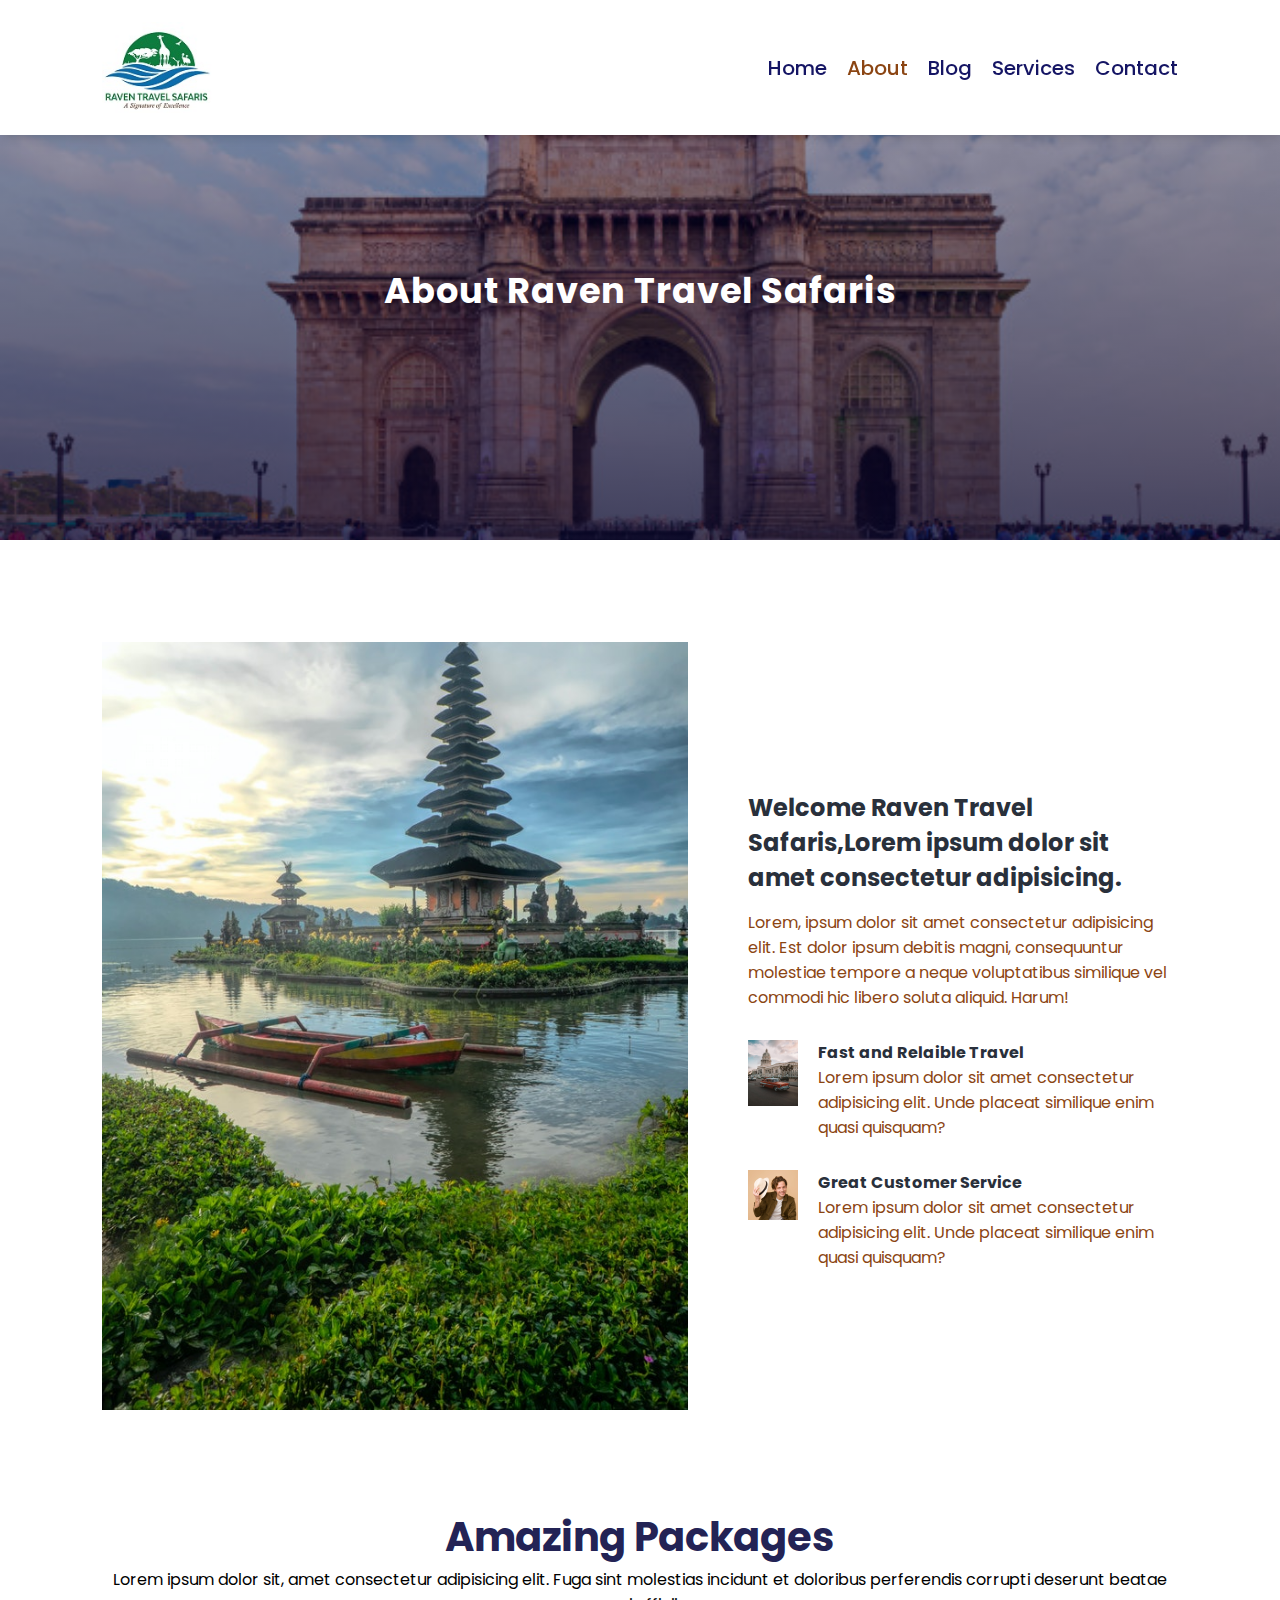
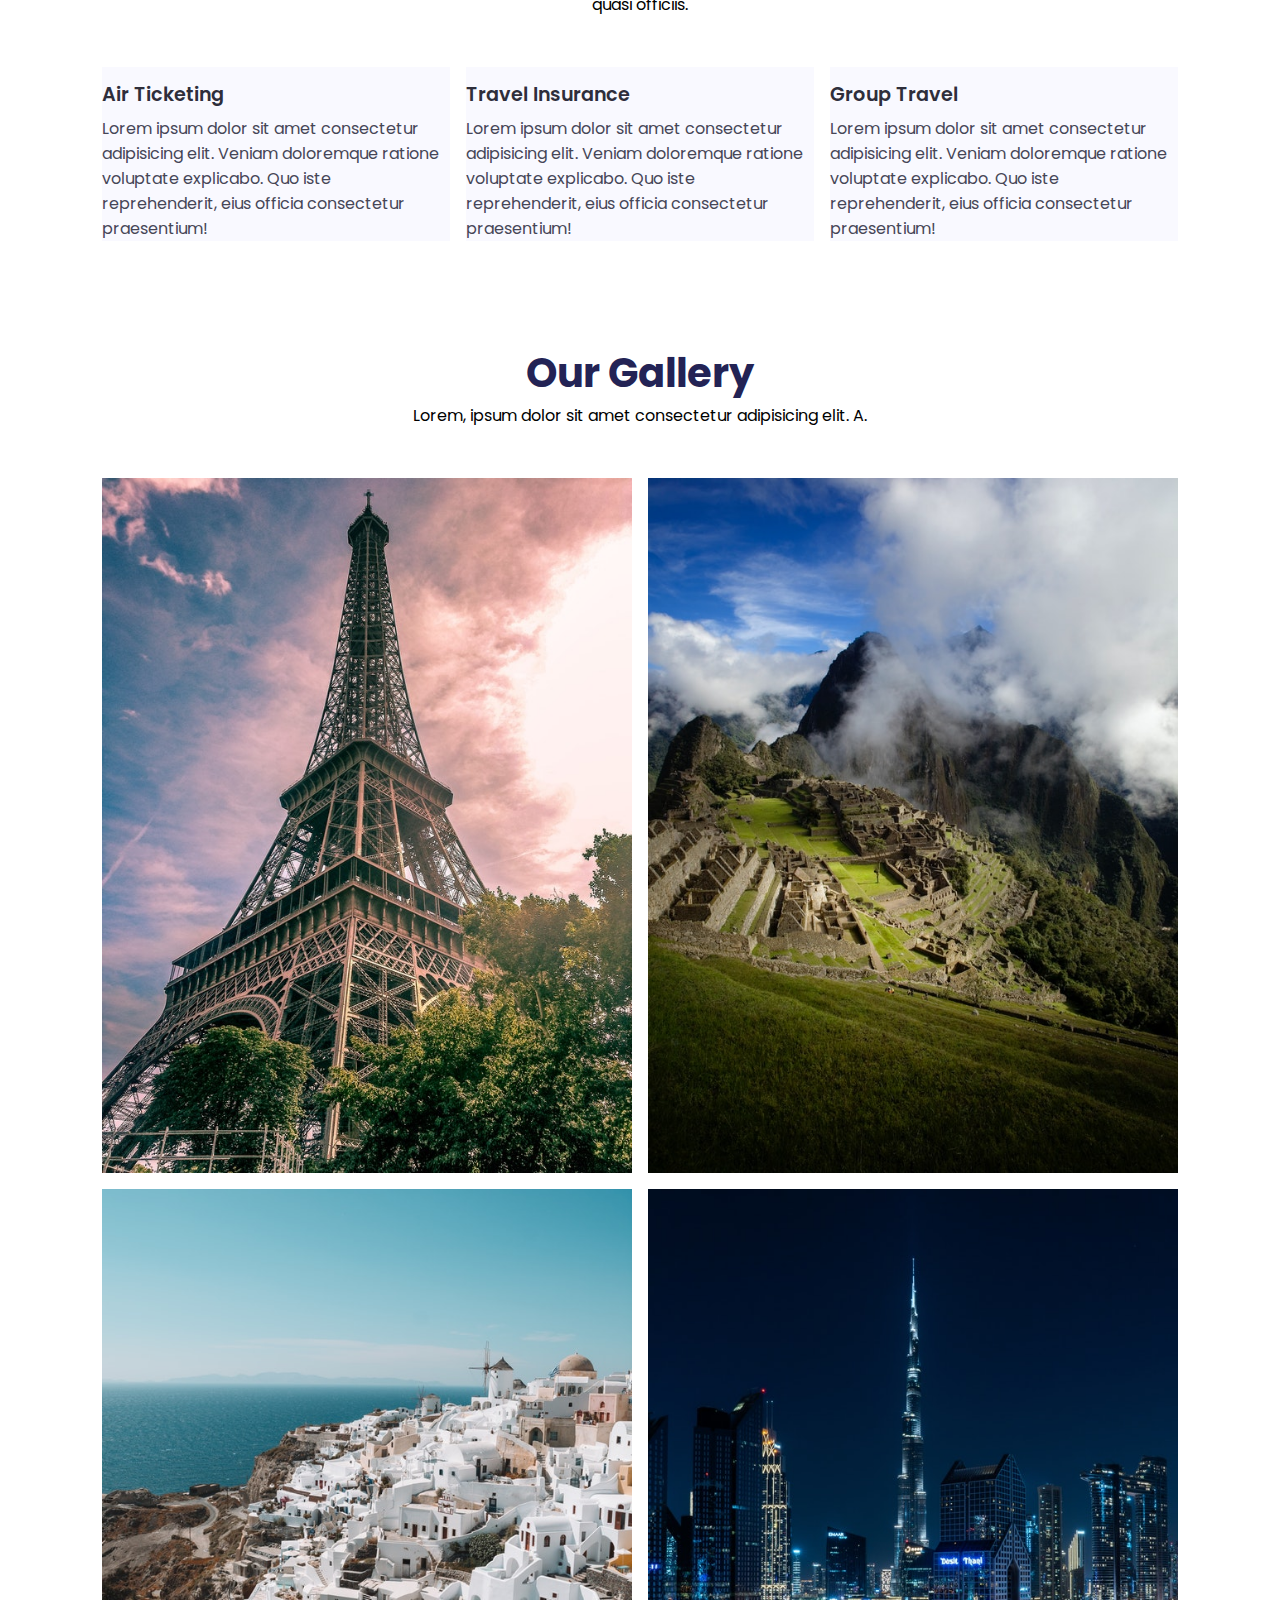
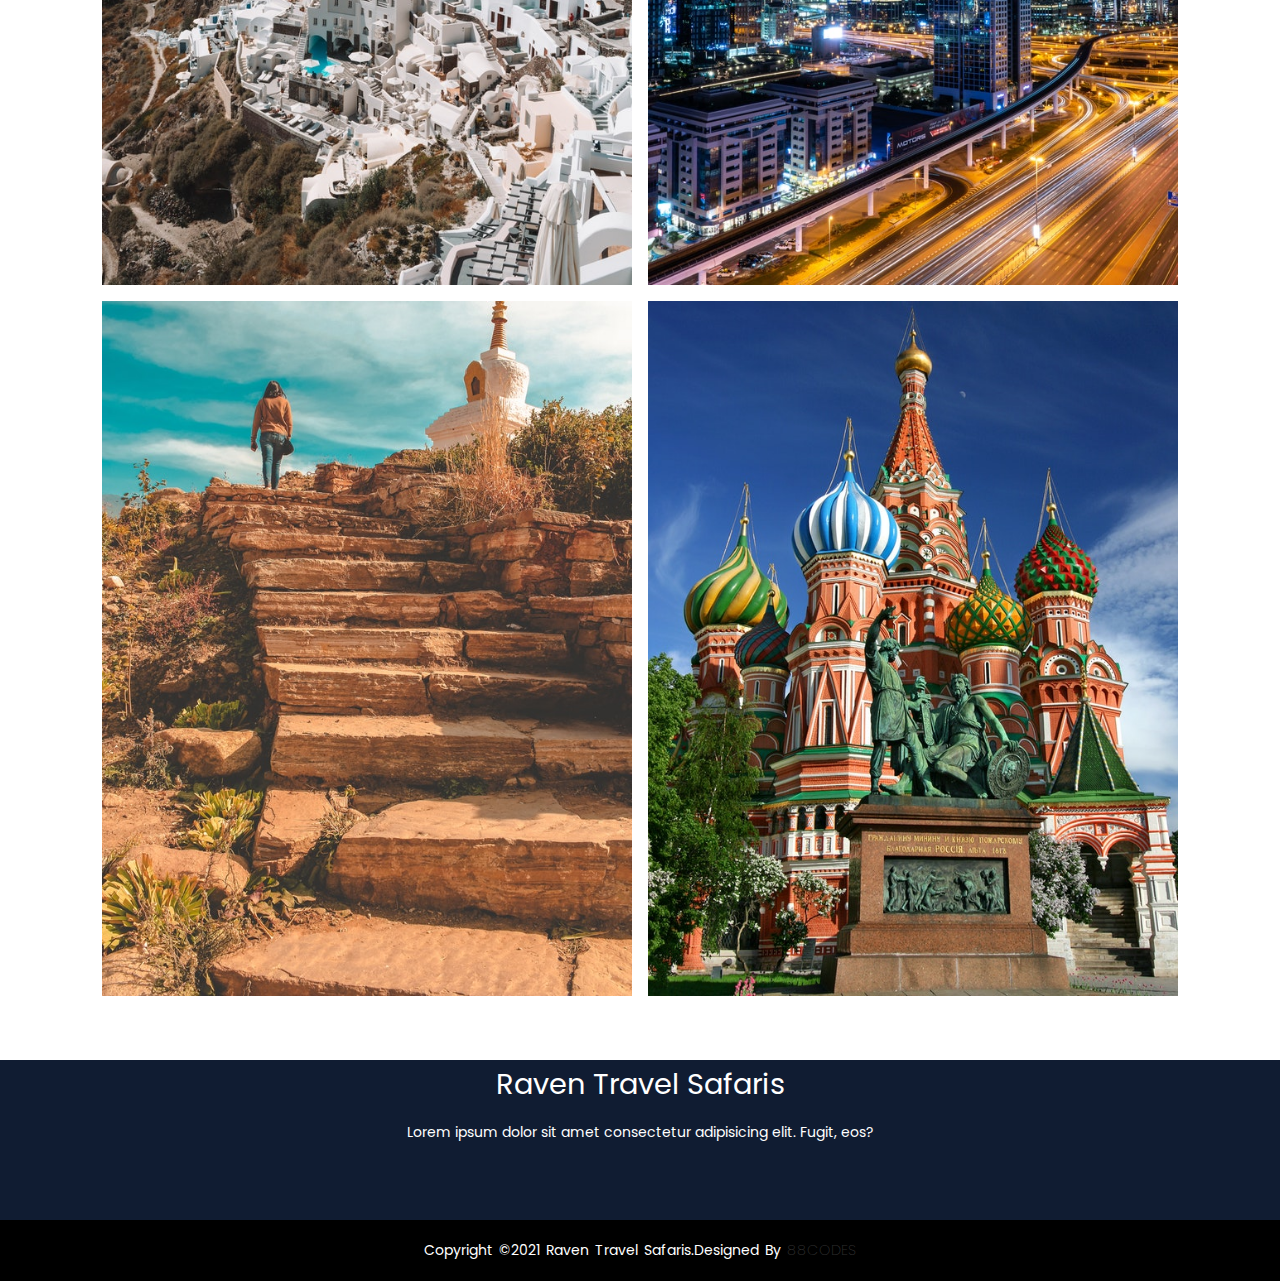
==== about.html @ 8c0eb7ff "Add files via upload" ====
<!DOCTYPE html>
<html lang="en">
<head>
    <meta charset="UTF-8">
    <meta http-equiv="X-UA-Compatible" content="IE=edge">
    <meta name="viewport" content="width=device-width, initial-scale=1.0">
    <title>Raven Travel Safaris</title>

    <link rel="stylesheet" href="https://pro.fontawesome.com/releases/v5.10.0/css/all.css" 
    integrity="sha384-AYmEC3Yw5cVb3ZcuHtOA93w35dYTsvhLPVnYs9eStHfGJvOvKxVfELGroGkvsg+p" crossorigin="anonymous"/>

    <link rel="stylesheet" href="style.css">

    <script src="https://code.jquery.com/jquery-3.6.0.min.js" 
    integrity="sha256-/xUj+3OJU5yExlq6GSYGSHk7tPXikynS7ogEvDej/m4=" crossorigin="anonymous"></script>

</head>
<body>
    <!--Navigation Bar-->
    <nav>
        <img src="logo22.jpg" alt="">
        <div class="navigation">
            <ul>
                <i id="menu-close" class="fas fa-times"></i>
                <li><a href="index.html">Home</a></li>
                <li><a class="active" href="about.html">About</a></li>
                <li><a href="blog.html">Blog</a></li>
                <li><a href="services.html">Services</a></li>
                <li><a href="contact.html">Contact</a></li>
            </ul>
            <img id="menu-btn" src="menu .png" alt="">

        </div>
    </nav>

    <!--Home-->

    <section id="about-home">
        <h2>About Raven Travel Safaris</h2>
    </section>

    <section id="about-container">
        <div class="about-img">
            <img src="popular-4.jpg" alt="">
        </div>

        <div class="about-text">
            <h2>Welcome Raven Travel Safaris,Lorem ipsum dolor sit amet consectetur adipisicing.</h2>
            <p>Lorem, ipsum dolor sit amet consectetur adipisicing elit. Est dolor ipsum debitis magni, 
                consequuntur molestiae tempore a neque voluptatibus similique vel commodi 
                hic libero soluta aliquid. Harum!</p>

                <div class="about-fe">
                    <img src="pop.jpg" alt="">
                    <div class="fe-text">
                        <h5>Fast and Relaible Travel</h5>
                        <p>Lorem ipsum dolor sit amet consectetur adipisicing elit. Unde placeat similique enim quasi quisquam?</p>
                    </div>
                </div>

                <div class="about-fe">
                    <img src="custom.jpg" alt="">
                    <div class="fe-text">
                        <h5>Great Customer Service</h5>
                        <p>Lorem ipsum dolor sit amet consectetur adipisicing elit. Unde placeat similique enim quasi quisquam?</p>
                    </div>
                </div>
        </div>
    </section>

        <!--Packages-->

        <section id="features">
            <h1>Amazing Packages</h1>
            <P>Lorem ipsum dolor sit, amet consectetur adipisicing elit.
                Fuga sint molestias incidunt et doloribus perferendis corrupti 
                deserunt beatae quasi officiis.</P>
                <div class="fea-base">
                    <div class="fea-box">
                        <i class="fas fa-ticket-alt"></i>
                        <h3>Air Ticketing</h3>
                        <p>Lorem ipsum dolor sit amet consectetur adipisicing elit. 
                            Veniam doloremque ratione voluptate explicabo. Quo iste reprehenderit, 
                            eius officia consectetur praesentium!</p>
                    </div>

                    <div class="fea-box">
                        <i class="fas fa-shield-alt"></i>
                        <h3>Travel Insurance</h3>
                        <p>Lorem ipsum dolor sit amet consectetur adipisicing elit. 
                            Veniam doloremque ratione voluptate explicabo. Quo iste reprehenderit, 
                            eius officia consectetur praesentium!</p>
                    </div>

                    <div class="fea-box">
                        <i class="fas fa-suitcase-rolling"></i>
                        <h3>Group Travel</h3>
                        <p>Lorem ipsum dolor sit amet consectetur adipisicing elit. 
                            Veniam doloremque ratione voluptate explicabo. Quo iste reprehenderit, 
                            eius officia consectetur praesentium!</p>
                    </div>
                </div>
        </section>

        <!--Gallery-->

        <section id="trust">
            <h1>Our Gallery</h1>
            <p>Lorem, ipsum dolor sit amet consectetur adipisicing elit. A.</p>

            <div class="trust-img">

                <div class="trust-ing">
                    <img src="popular-1.jpg" alt="">
                </div>

                <div class="trust-ing">
                    <img src="popular-2.jpg" alt="">
                </div>
    
                <div class="trust-ing">
                    <img src="popular-3.jpg" alt="">
                </div>
    
                <div class="trust-ing">
                    <img src="popular-5.jpg" alt="">
                </div>
    
                <div class="trust-ing">
                    <img src="popular-6.jpg" alt="">
                </div>
    
                <div class="trust-ing">
                    <img src="popular-8.jpg" alt="">
                </div>
            
            </div>



        </section>

       
        <!--Footer-->
        
        <footer>
            <div class="about-footer-content">
                <h3>Raven Travel Safaris</h3>
                <p>Lorem ipsum dolor sit amet consectetur adipisicing 
                    elit. Fugit, eos?</p>
                    <ul class="about-socials">
                        <li><a href=""><i class="fab fa-facebook"></i></a></li>
                        <li><a href=""><i class="fab fa-twitter"></i></a></li>
                        <li><a href=""><i class="fab fa-linkedin"></i></a></li>
                    </ul>
            </div>
            <div class="about-footer-bottom">
            <p>copyright &copy;2021 Raven Travel Safaris.designed by
                <span>88codes</span>
            </p>
            </div>
        </footer>

        <script>
            $('#menu-btn').click(function(){
                $( 'nav .navigation ul').addClass('active')
            });

            $('#menu-close').click(function(){
                $( 'nav .navigation ul').removeClass('active')
            });
        </script>



    
</body>
</html>
---- style.css ----
@import url('https://fonts.googleapis.com/css2?family=Poppins:wght@200;300;400;500;600;700;800&display=swap');

*{
    margin: 0;
    padding: 0;
    box-sizing: border-box;
}

body {
    font-family: 'Poppins', sans-serif;
}

/*Global Tags*/

h1{
    font-size: 2.5rem;
    font-weight: 700;
    color: rgb(35, 35, 85);
}

span {
    font-size: .9rem;
    color: #757373;
}

h6 {
    font-size: 1.1rem;
    color: rgb(24, 24, 49);
}

/*Navigation*/

nav{
    position: fixed;
    width: 100%;
    height: 15%;
    background-color: #fff;
    display: flex;
    flex-direction: row;
    justify-content: space-between;
    align-items: center;
    padding: 1vw 8vw;
    box-shadow: 2px 2px 10px rgba(0,0,0, 0.15);
    z-index: 999;
}

nav img{
    width: 110px;
    cursor: pointer;
}

nav .navigation{
    display: flex;
}

#menu-btn{
    width:30px;
    height: 30px;
    display: none;
}

#menu-close{
    display: none;
}


nav .navigation ul{
    display: flex;
    justify-content: flex-end;
    align-items: center;
}

nav .navigation ul li{
    list-style: none;
    margin-left: 20px;
}

nav .navigation ul li a{
    text-decoration: none;
    color: rgb(21, 21, 100);
    font-size: 20px;
    font-weight: 500;
    transition: 0.5s ease;
}

nav .navigation ul li a.active,

nav .navigation ul li a:hover{
    color: #8b4513;
}

/*Home*/

#home{
    background-image: linear-gradient(rgba(9,5,54,0.3),rgba(5,4,46,0.7)),url(background2.jpg);
    width: 100%;
    height: 100vh;
    background-size: cover;
    background-position: center;
    display: flex;
    flex-direction: column;
    justify-content: center;
    align-items: center;
    text-align: center;
    padding-top: 40px;
}

#home h2{
    color: #fff;
    font-size: 2.2rem;
    letter-spacing: 1px;
}

#home p {
    width: 50%;
    color: #fff;
    font-size: 0.9rem;
    line-height: 25px;
}

#home .btn{
    margin-top: 30px;
}

#home a{
    text-decoration: none;
    font-size: 0.9rem;
    padding: 13px 35px;
    background-color: #fff;
    font-weight: 600;
    border-radius: 5px;
}

#home a.brown{
    color: #fff;
    background: rgb(139,69,19);
    transition: 0.5s ease;
}

#home a.brown:hover {
    color: rgb(139,69,19);
    background: #fff;
}

#home a.yellow{
    color: #fff;
    background: #FDC93B;
    transition: 0.5s ease;
}

#home a.yellow:hover {
    color: rgb(139,69,19);
    background: #fff;
}

/*features*/

#features{
    padding: 5vw 8vw 0vw 8vw;
    text-align: center;
}

#features .fea-base{
    display: grid;
    grid-template-columns: repeat(auto-fit,minmax(320px,1fr));
    grid-gap:1rem;
    margin-top: 50px;
}

#features .fea-box{
    background: #f9f9ff;
    text-align: start;
}

#features .fea-box i{
    font-size: 2.3rem;
    color: #8b4513;
}

#features .fea-box h3{
    font-size: 1.2rem;
    font-weight: 600;
    color: rgb(46, 46, 59);
    padding: 13px 0 7px 0;
}

#features .fea-box p{
    font-size: 1rem;
    font-weight: 400;
    color: rgb(70, 70, 87);  
}

/*course*/

#course{
    padding: 8vw 8vw 5vw 8vw;
    text-align: center;
}

#course .course-box{
    display: grid;
    grid-template-columns: repeat(auto-fit, minmax(320px, 1fr));
    grid-gap:1rem;
    margin-top: 50px;
}

#course .courses{
    text-align: start;
    background: #F9F9FF;
    height: 100%;
}

#course .courses img{
    width: 100%;
    height: 60%;
    background-size: cover;
    background-position: center;
}

#course .courses .details{
    padding: 15px 15px 0 15px;
}

/*footer*/

footer{
    position: absolute;
    background-color: #101c32;
    height: auto;
    width: 100vw;
    font-family: "Poppins";
    padding-top: "40px";
    color: #fff;   
}

.footer-content{
    display: flex;
    align-items: center;
    justify-content:center;
    flex-direction: column;
    text-align: center;
}

.footer-content h3{
    font-size: 1.8rem;
    font-weight: 400;
    text-transform: capitalize;
    line-height: 3rem;
}

.footer-content p{
    max-width: 500px;
    margin: 10px auto;
    line-height: 28px;
    font-size: 14px;
}

.socials{
    list-style: none;
    display: flex;
    align-items: center;
    justify-content: center;
    margin: 1rem 0 3rem 0;
}

.socials li{
    margin: 0 10px;
}

.socials a{
    text-decoration: none;
    color: #fff;
}

.socials a i{
    font-size: 1.1rem;
    transition: color .4s ease;
}

.socials a:hover i{
    color: #8b4513;
}

.footer-bottom{
    background: #000;
    width: 100vw;
    padding: 20px 0;
    text-align: center;
}

.footer-bottom p{
    font-size: 14px;
    word-spacing: 2px;
    text-transform: capitalize;
}

.footer-bottom span{
    text-transform: uppercase;
    opacity: .4;
    font-weight: 200;
}

/*About-Home*/

#about-home{
    background-image: linear-gradient(rgba(9,5,54,0.3),rgba(5,4,46,0.7)),url(p-1.jpg);
    width: 100%;
    height: 60vh;
    background-size: cover;
    background-position: center;
    display: flex;
    flex-direction: column;
    justify-content: center;
    align-items: center;
    text-align: center;
    padding-top: 40px;
}

#about-home h2{
    color: #fff;
    font-size: 2.2rem;
    letter-spacing: 1px;
}

#about-container{
    display: flex;
    align-items: center;
    padding: 8vw 8vw 2vw 8vw;
}

#about-container .about-img{
    width: 60%;
    padding-right: 60px;
}

#about-container .about-img img{
    width: 100%;
}

#about-container .about-text{
    width: 40%;
    
}

#about-container .about-text h2{
    color: #29303B;
    padding-bottom: 15px;
}

#about-container .about-text p {
    color:#8b4513;
    padding-bottom: 300;
    
}

#about-container .about-text .about-fe{
    display: flex;
    justify-content: space-between;
    align-items: flex-start;
    margin-top: 30px;
}

#about-container .about-text .about-fe img{
    width: 50px;
    background-size: cover;
    background-position: center;
    margin-right: 20px;
}


#about-container .about-text .about-fe .fe-text{
    width: 100%;
}

#about-container .about-text .about-fe .fe-text h5{
    font-size: 16px;
    color: #29303B;
}


/*Gallery-trust*/

#trust{
    padding: 8vw 8vw 5vw 8vw;
    text-align: center;
}


#trust .trust-img {
    display: grid;
    grid-template-columns: repeat(auto-fit, minmax(360px, 1fr));
    grid-gap:1rem;
    margin-top: 50px;
    text-align: center;
    
}

#trust .trust-ing{
    text-align: start;
    background: #f9f9ff;
    height: 100%;
    display: grid;
}

#trust .trust-ing img{
    width: 100%;
    height: 100%;
    background-position: center;
}


/*footer*/

footer{
    position: absolute;
    background-color: #101c32;
    height: auto;
    width: 100vw;
    font-family: "Poppins";
    padding-top: "40px";
    color: #fff;
       
}

.footer-content{
    display: flex;
    align-items: center;
    justify-content:center;
    flex-direction: column;
    text-align: center;
}

.footer-content h3{
    font-size: 1.8rem;
    font-weight: 400;
    text-transform: capitalize;
    line-height: 3rem;
}

.footer-content p{
    max-width: 500px;
    margin: 10px auto;
    line-height: 28px;
    font-size: 14px;
}

.socials{
    list-style: none;
    display: flex;
    align-items: center;
    justify-content: center;
    margin: 1rem 0 3rem 0;
}

.socials li{
    margin: 0 10px;
}

.socials a{
    text-decoration: none;
    color: #fff;
}

.socials a i{
    font-size: 1.1rem;
    transition: color .4s ease;
}

.socials a:hover i{
    color: #8b4513;
}

.footer-bottom{
    background: #000;
    width: 100vw;
    padding: 20px 0;
    text-align: center;
}

.footer-bottom p{
    font-size: 14px;
    word-spacing: 2px;
    text-transform: capitalize;
}

.footer-bottom span{
    text-transform: uppercase;
    opacity: .4;
    font-weight: 200;
}


/*about-footer*/

footer{
    position: absolute;
    background-color: #101c32;
    height: auto;
    width: 100vw;
    font-family: "Poppins";
    padding-top: "40px";
    color: #fff;
    padding: -1vw 0vw 0vw 0vw;   
}

.about-footer-content{
    display: flex;
    align-items: center;
    justify-content:center;
    flex-direction: column;
    text-align: center;
}

.about-footer-content h3{
    font-size: 1.8rem;
    font-weight: 400;
    text-transform: capitalize;
    line-height: 3rem;
}

.about-footer-content p{
    max-width: 500px;
    margin: 10px auto;
    line-height: 28px;
    font-size: 14px;
}

.about-socials{
    list-style: none;
    display: flex;
    align-items: center;
    justify-content: center;
    margin: 1rem 0 3rem 0;
}

.about-socials li{
    margin: 0 10px;
}

.about-socials a{
    text-decoration: none;
    color: #fff;
}

.about-socials a i{
    font-size: 1.1rem;
    transition: color .4s ease;
}

.about-socials a:hover i{
    color: #8b4513;
}

.about-footer-bottom{
    background: #000;
    width: 100vw;
    padding: 20px 0;
    text-align: center;
}

.about-footer-bottom p{
    font-size: 14px;
    word-spacing: 2px;
    text-transform: capitalize;
}

.about-footer-bottom span{
    text-transform: uppercase;
    opacity: .4;
    font-weight: 200;
}


#course-inner{
    display: flex;
    justify-content: space-between;
    align-items: flex-start;
    padding: 8vw;
}

#course-inner h3{
    padding: 35px 0 25px 0;
    color: #29303B;
}

#course-inner p{
    color: #757373;
}

#course-inner hr{
   height: 1px;
   background-color: #8b4513;
   margin-top: 40px;
}

#course-inner .overview{
    width: 70%;
}

#course-inner .overview .course-img{
    width: 100%;
    height: 60vh;
    object-fit: cover;
    border-radius: 12px;
    margin-bottom: 20px;
}

#course-inner .overview .course-head{
    display: flex;
    align-items: flex-start;
    justify-content: space-between;
}


#course-inner .overview .course-head .c-name{
    width: 70%;

}

#course-inner .overview .course-head .c-name h2{
    color: #29303B;
}

#course-inner .overview .course-head .c-name .star{
    margin: 6px 0;
}

#course-inner .overview .course-head .c-name .star .i{
    color: #FDC93B;
    font-size: 0.9rem;
}

#course-inner .overview .course-head .c-name p{
    font-size: 15px;
}

#course-inner .overview .course-head span{
    padding: 16px 22px;
    border-radius: 5px;
    color: #8b4513;
    font-size: 24px;
    font-weight: 700;
    background-color: rgba(88, 56, 252, 0.1);
}

#course-inner .learn p{
    font-size: 15px;
    padding-bottom: 15px;
}

#course-inner .learn p i{
    color: #8b4513;
    font-weight: 700;
    margin-right: 20px;
}

.enroll-btn{
    padding: 25px 0 20px 0;
    margin: auto;
    text-align: center;
    padding: 0 0 10vh 0;
}

.enroll-btn a{
    text-decoration: none;
    font-size: .8rem;
    padding: 13px 45px;
    border-radius: 5px;
    font-weight: 600;
    color: #fff;
    background: rgb(50, 50, 136);
}

/*contact*/

#contact{
    padding: 8vw;
    display: flex;
    justify-content: space-between;
    align-items: flex-start;
}

#contact .getin{
    width: 350px;
}

#contact .getin h2{
    color: #2c234d;
    font-size: 30px;
    font-weight: 800;
    line-height: .8;
    margin-bottom: 16px;
}

#contact .getin p{
    color: #29303B;
    line-height: 24px;
    margin-bottom: 28px;
    padding-bottom: 28px;
    border-bottom: 1px solid #e5e4ed;
}

#contact .getin h3{
    color: #2c234d;
    font-size: 16px;
    font-weight: 600;
    line-height: 26px;
    margin-bottom: 15px;
}

#contact .getin .getin-details div{
    display: flex;
}

#contact .getin .getin-details div .get{
    font-size: 16px;
    line-height: 22px;
    color: #8b4513;
    margin-right: 20px;
}

#contact .getin .getin-details div p{
    font-size: 14px;
    border-bottom: none;
    line-height: 22px;
    margin-bottom: 15px;
}

#contact .getin .getin-details .pro-links i{
    margin-right: 8px;
}

#contact .form{
    width: 60%;
    background: #f7f6fa;
    padding: 40px;
    border-radius: 10px;
}

















































































































































           


























@media(max-width: 769px){
    nav{
        padding: 15px 20px;
    }

    nav img {
        width: 130px;
    }

    #menu-btn{
        display: initial;
    }
    
    #menu-close{
        display: initial;
        font-size: 1.6rem;
        color: #fff;
        padding: 30px 0 20px;
    }

    nav .navigation ul{
        position: absolute;
        top: 0;
        right: -220px;
        width: 220px;background: #fff;
        height: 100vh;
        background: rgba(17, 20, 104, 0.45);
        backdrop-filter: blur(4.5px);
        border: 1px solid rgba(255, 255, 255,0.18);
        display: flex;
        flex-direction: column;
        justify-content: flex-start;
        align-items: flex-start;
        transition: 0.3s ease;
    }

    nav .navigation ul.active{
        right: 0;
    }

    nav .navigation ul li{
        padding: 20px 0 20px 40px;
        margin-left: 0;
    }

    nav .navigation ul li a{
        color: #fff;
    }

    home {
        padding-top: 0px;
    }

    #home p {
        width: 90%;  
    }

    #features{
        padding: 8vw 4vw 0 4vw;
    }

    #courses{
        padding: 8vw 4vw 0 4vw;

    }

    /*About*/

    #about-container {
        padding: 8vw 4vw 2vw 4vw;
    }

    #about-container .about-img{
        padding-right: 30px;
    }

    #trust .trust-ing img {
        width: 100%;
        height: auto;
        padding: 0vh 0vh 6vh 0vh;
    }

    /*About*/

    #about-container{
        flex-direction: column-reverse;
    }

    #about-container .about-img{
        width: 100%;
        display: center;
    }

    #about-container .about-text{
        width: 100%;
        padding-bottom: 20px;
    }

    /*Course-inner*/

    #course-inner {
        display: flex;
        flex-direction: column;
        justify-content: center;
        align-items: center;
        padding: 8vw 4vw;
    }

    #course-inner .overview{
        width: 100%;
    }

    #course-inner .overview .course-img {
        width: 100%;
        height: 100%; 
    }
  
}

@media(max-width: 475px){
    #course-inner .overview .course-head .c-name{
        width: 50%;
    }

    #course-inner .overview .course-head .c-name h2{
        font-size: 22px;
    }

    #course-inner .overview .course-head span{
        font-size: 22px;
    }
}
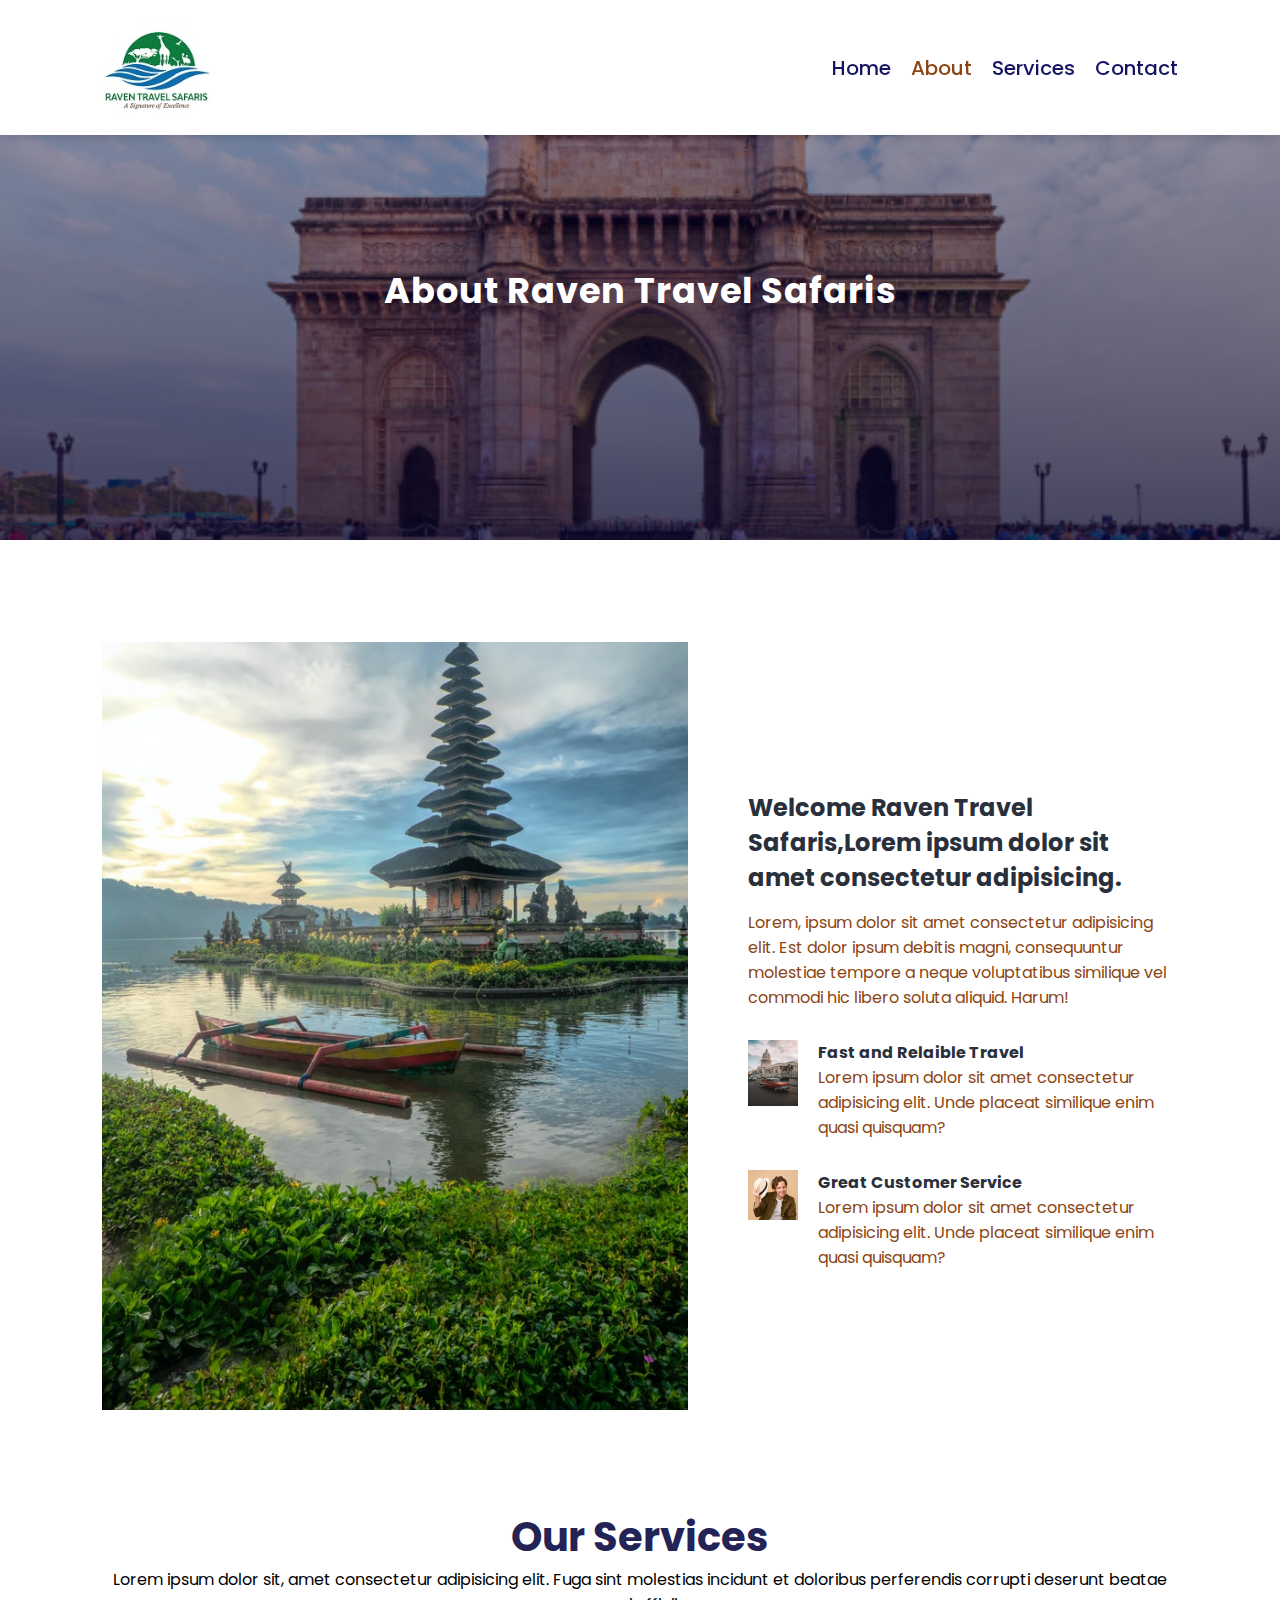
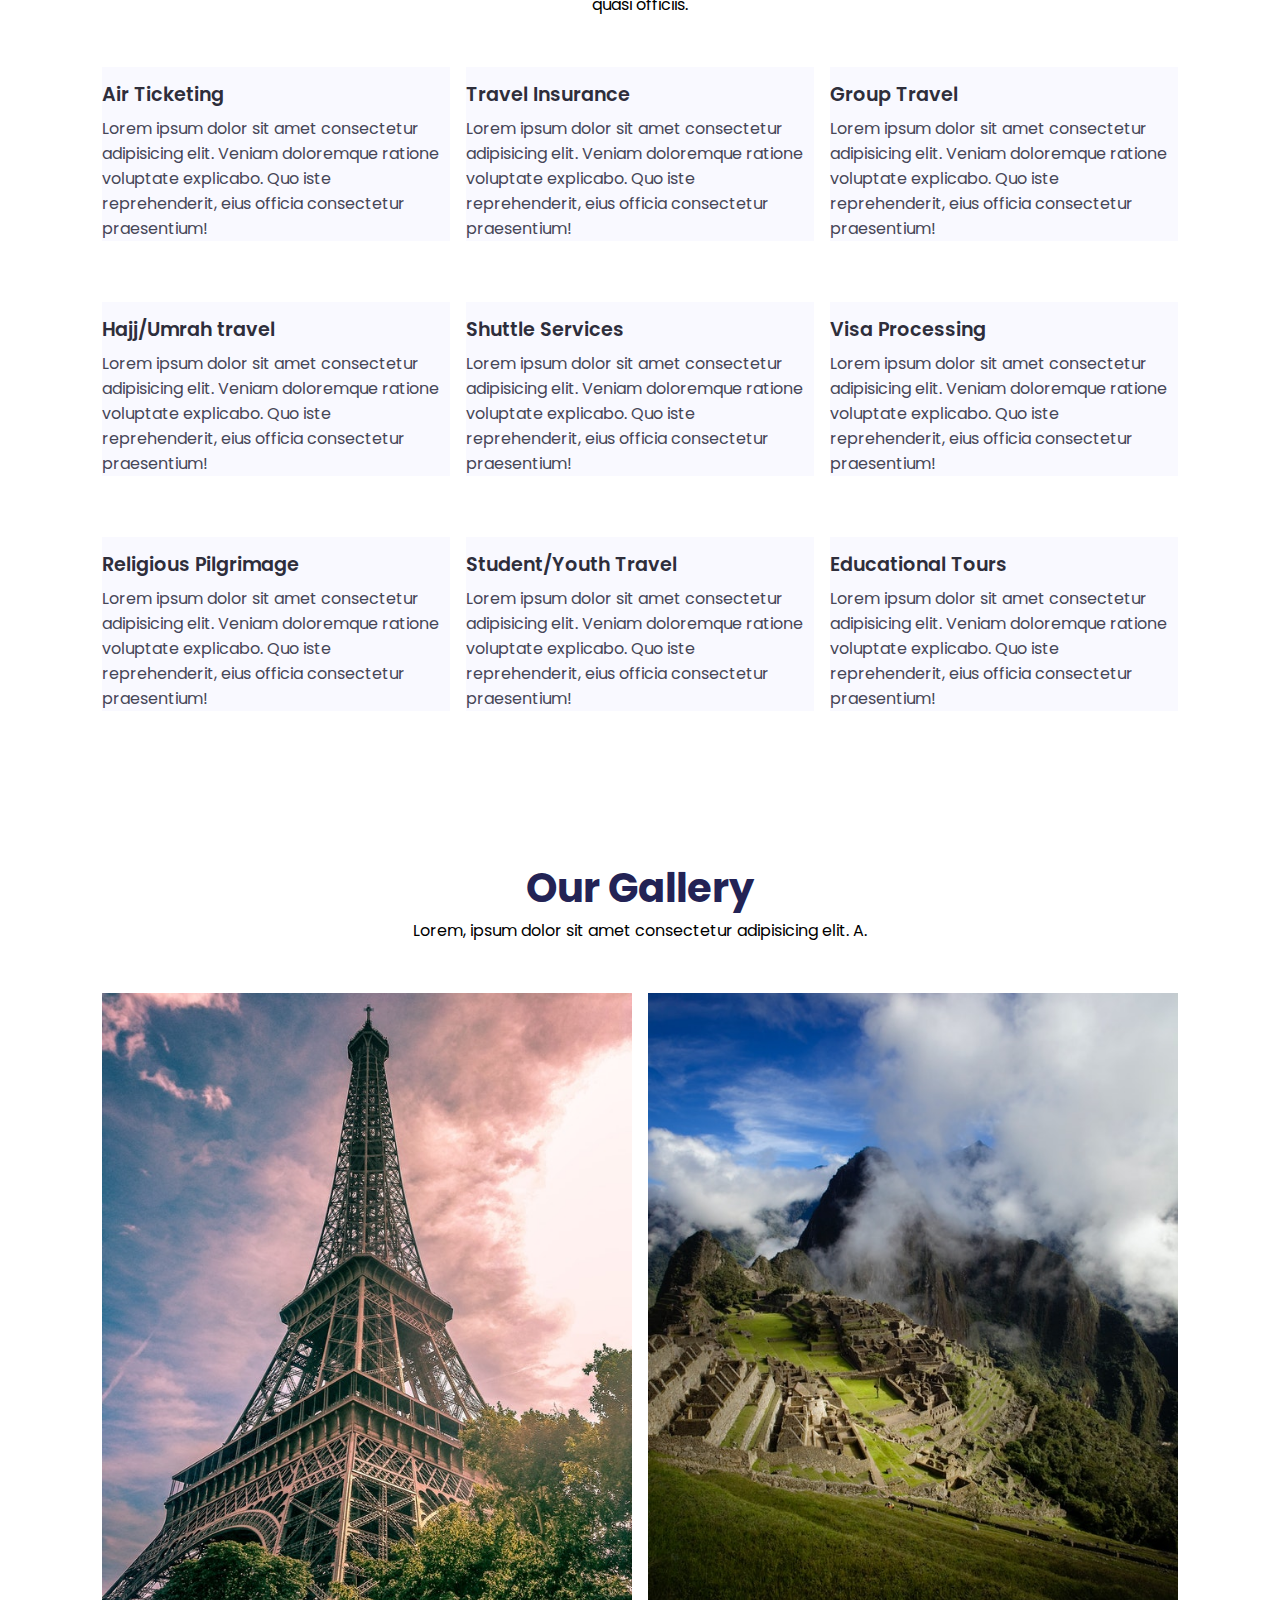
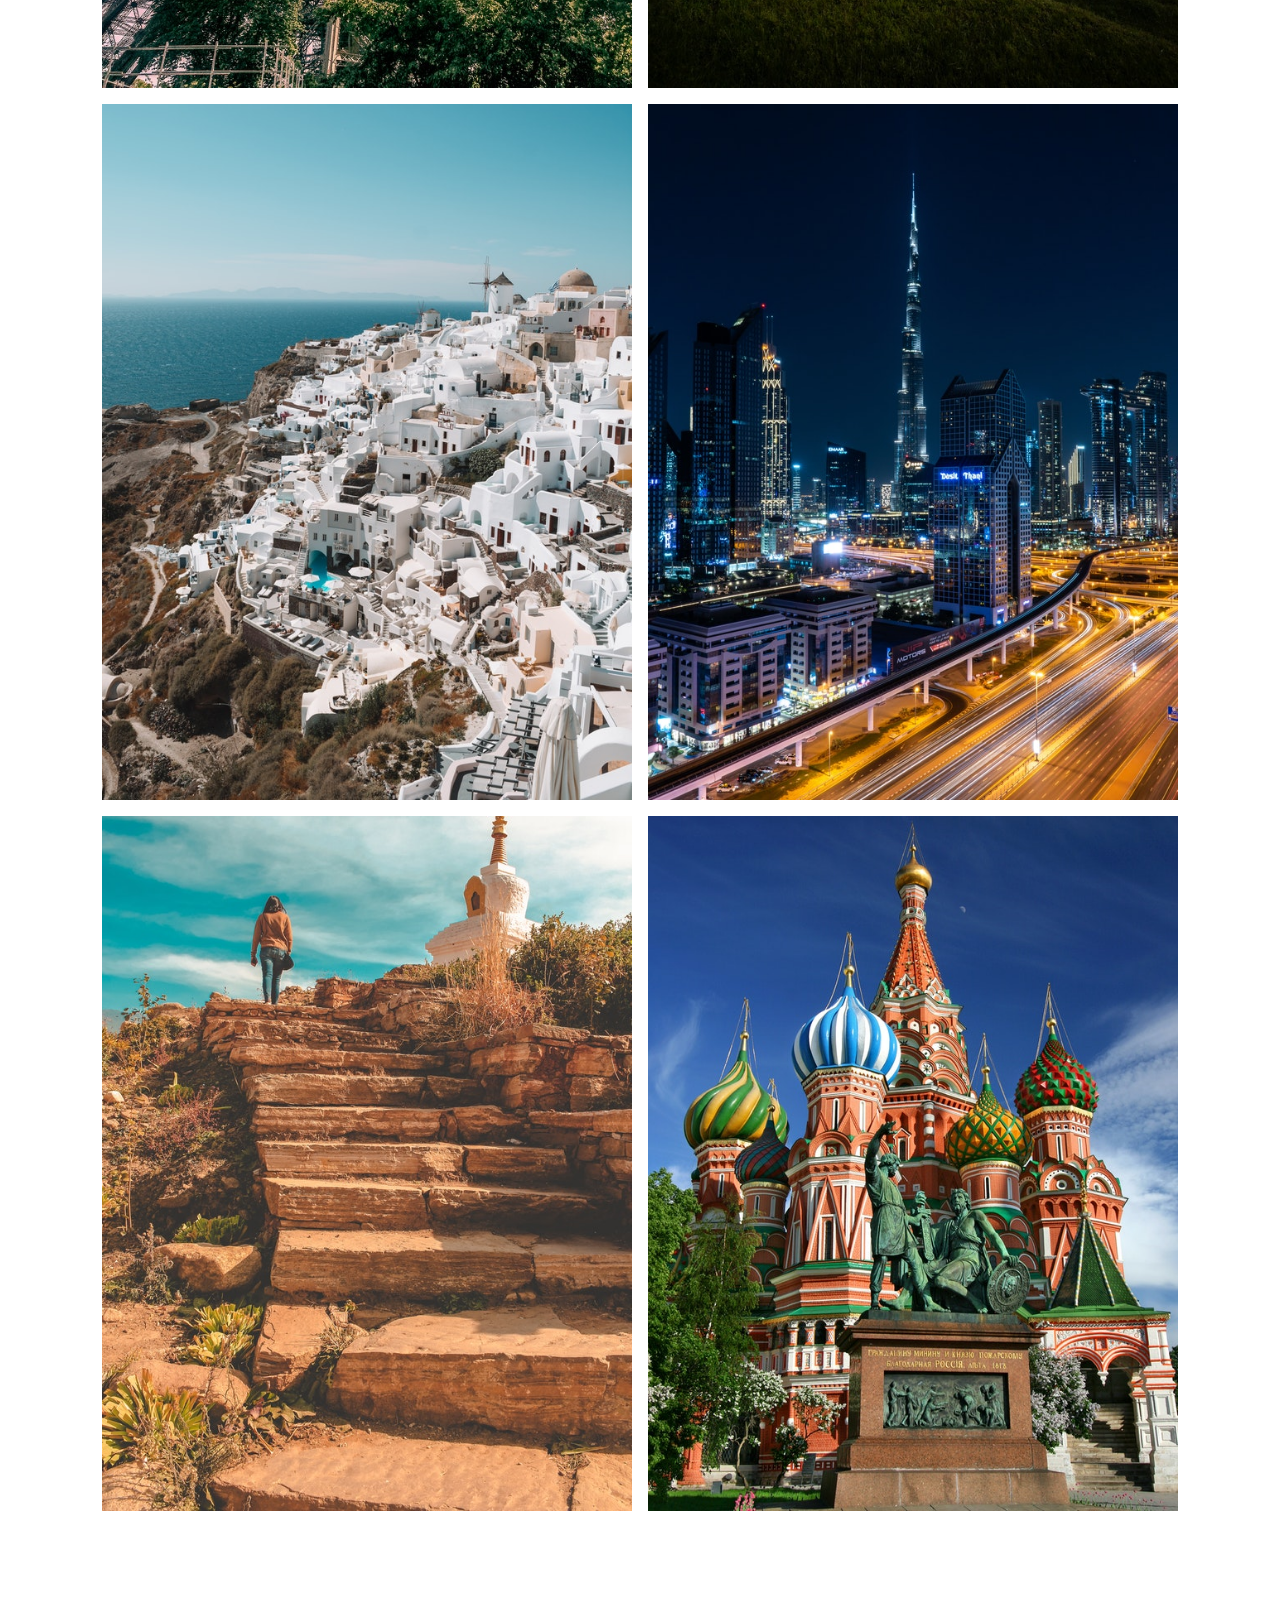
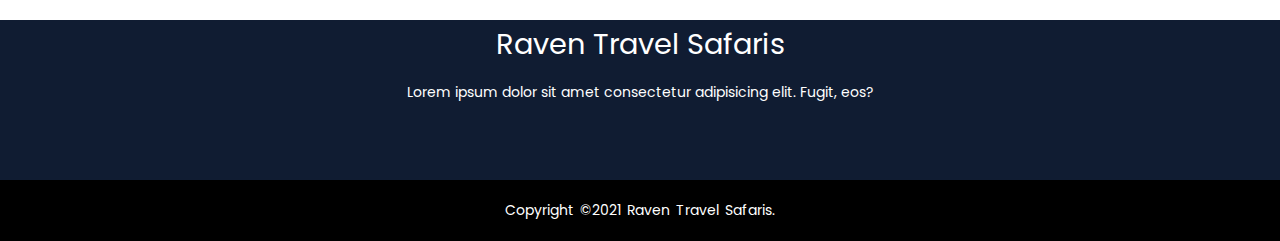
==== commit af89c757: "Add files via upload" ====
--- a/about.html
+++ b/about.html
@@ -10,6 +10,8 @@
     integrity="sha384-AYmEC3Yw5cVb3ZcuHtOA93w35dYTsvhLPVnYs9eStHfGJvOvKxVfELGroGkvsg+p" crossorigin="anonymous"/>
 
     <link rel="stylesheet" href="style.css">
+
+    <link rel="shortcut icon" type="x-icon" href="logo22.jpg">
 
     <script src="https://code.jquery.com/jquery-3.6.0.min.js" 
     integrity="sha256-/xUj+3OJU5yExlq6GSYGSHk7tPXikynS7ogEvDej/m4=" crossorigin="anonymous"></script>
@@ -24,7 +26,6 @@
                 <i id="menu-close" class="fas fa-times"></i>
                 <li><a href="index.html">Home</a></li>
                 <li><a class="active" href="about.html">About</a></li>
-                <li><a href="blog.html">Blog</a></li>
                 <li><a href="services.html">Services</a></li>
                 <li><a href="contact.html">Contact</a></li>
             </ul>
@@ -71,7 +72,7 @@
         <!--Packages-->
 
         <section id="features">
-            <h1>Amazing Packages</h1>
+            <h1>Our Services</h1>
             <P>Lorem ipsum dolor sit, amet consectetur adipisicing elit.
                 Fuga sint molestias incidunt et doloribus perferendis corrupti 
                 deserunt beatae quasi officiis.</P>
@@ -95,6 +96,54 @@
                     <div class="fea-box">
                         <i class="fas fa-suitcase-rolling"></i>
                         <h3>Group Travel</h3>
+                        <p>Lorem ipsum dolor sit amet consectetur adipisicing elit. 
+                            Veniam doloremque ratione voluptate explicabo. Quo iste reprehenderit, 
+                            eius officia consectetur praesentium!</p>
+                    </div>
+
+                    <div class="fea-box">
+                        <i class="fas fa-kaaba"></i>
+                        <h3>Hajj/Umrah travel</h3>
+                        <p>Lorem ipsum dolor sit amet consectetur adipisicing elit. 
+                            Veniam doloremque ratione voluptate explicabo. Quo iste reprehenderit, 
+                            eius officia consectetur praesentium!</p>
+                    </div>
+
+                    <div class="fea-box">
+                        <i class="fas fa-shuttle-van"></i>
+                        <h3>Shuttle Services</h3>
+                        <p>Lorem ipsum dolor sit amet consectetur adipisicing elit. 
+                            Veniam doloremque ratione voluptate explicabo. Quo iste reprehenderit, 
+                            eius officia consectetur praesentium!</p>
+                    </div>
+
+                    <div class="fea-box">
+                        <i class="fab fa-cc-visa"></i>
+                        <h3>Visa Processing</h3>
+                        <p>Lorem ipsum dolor sit amet consectetur adipisicing elit. 
+                            Veniam doloremque ratione voluptate explicabo. Quo iste reprehenderit, 
+                            eius officia consectetur praesentium!</p>
+                    </div>
+
+                    <div class="fea-box">
+                        <i class="fas fa-dove"></i>
+                        <h3>Religious Pilgrimage</h3>
+                        <p>Lorem ipsum dolor sit amet consectetur adipisicing elit. 
+                            Veniam doloremque ratione voluptate explicabo. Quo iste reprehenderit, 
+                            eius officia consectetur praesentium!</p>
+                    </div>
+
+                    <div class="fea-box">
+                        <i class="fas fa-user-graduate"></i>
+                        <h3>Student/Youth Travel</h3>
+                        <p>Lorem ipsum dolor sit amet consectetur adipisicing elit. 
+                            Veniam doloremque ratione voluptate explicabo. Quo iste reprehenderit, 
+                            eius officia consectetur praesentium!</p>
+                    </div>
+
+                    <div class="fea-box">
+                        <i class="fas fa-book-open"></i>
+                        <h3>Educational Tours</h3>
                         <p>Lorem ipsum dolor sit amet consectetur adipisicing elit. 
                             Veniam doloremque ratione voluptate explicabo. Quo iste reprehenderit, 
                             eius officia consectetur praesentium!</p>
@@ -155,8 +204,7 @@
                     </ul>
             </div>
             <div class="about-footer-bottom">
-            <p>copyright &copy;2021 Raven Travel Safaris.designed by
-                <span>88codes</span>
+            <p>copyright &copy;2021 Raven Travel Safaris.
             </p>
             </div>
         </footer>
--- a/style.css
+++ b/style.css
@@ -92,7 +92,7 @@
 /*Home*/
 
 #home{
-    background-image: linear-gradient(rgba(9,5,54,0.3),rgba(5,4,46,0.7)),url(background2.jpg);
+    /*background-image: linear-gradient(rgba(9,5,54,0.3),rgba(5,4,46,0.7)),url(background2.jpg);*/
     width: 100%;
     height: 100vh;
     background-size: cover;
@@ -103,10 +103,16 @@
     align-items: center;
     text-align: center;
     padding-top: 40px;
-}
+    z-index: -1;
+}
+
+
+
+
+
 
 #home h2{
-    color: #fff;
+    color: #8b4513;
     font-size: 2.2rem;
     letter-spacing: 1px;
 }
@@ -153,11 +159,33 @@
     background: #fff;
 }
 
+#home .video-container video{
+    position: absolute;
+    top: 0; left: 0;
+    z-index: -1;
+    height: 100vh;
+    width: 100%;
+    object-fit: cover;
+}
+
+.overlay{
+    position: absolute;
+    top: 0;
+    left: 0;
+    width: 100%;
+    height: 100vh;
+    
+    mix-blend-mode: overlay;
+}
+ 
+
+
 /*features*/
 
 #features{
     padding: 5vw 8vw 0vw 8vw;
     text-align: center;
+    
 }
 
 #features .fea-base{
@@ -170,6 +198,7 @@
 #features .fea-box{
     background: #f9f9ff;
     text-align: start;
+    margin-bottom: 5vh;
 }
 
 #features .fea-box i{
@@ -200,8 +229,9 @@
 #course .course-box{
     display: grid;
     grid-template-columns: repeat(auto-fit, minmax(320px, 1fr));
-    grid-gap:1rem;
-    margin-top: 50px;
+    grid-gap:2rem;
+    margin-top: 40px;
+    margin-bottom: 5vh;
 }
 
 #course .courses{
@@ -391,7 +421,9 @@
     grid-template-columns: repeat(auto-fit, minmax(360px, 1fr));
     grid-gap:1rem;
     margin-top: 50px;
+    margin-bottom: 5vh;
     text-align: center;
+
     
 }
 
@@ -736,6 +768,66 @@
     padding: 40px;
     border-radius: 10px;
 }
+
+
+
+#map{
+    width: 100%;
+    height: 70vh;
+    margin-bottom: 8vw;
+
+
+}
+
+#map iframe{
+    width: 100%;
+    height: 100%;
+}
+
+/*Thank You*/
+
+
+
+#thanks{ 
+    top: 50%;
+    bottom: 50%;
+    text-align: center;
+    margin-top: 10px; 
+    padding: 20vh; 
+    margin-bottom: 10vh;
+}
+
+
+
+#thanks .icon{
+    margin: 5px 0px;
+    width: 50px;
+    height: 50px;
+    border: 2px solid #34f234;
+    text-align: center;
+    display: inline-block;
+    border-radius: 50%;
+    line-height: 60px;
+}
+
+#thanks .icon i.fa{
+    font-size: 30px;
+    color: #34f234;
+}
+
+#thanks .title{
+    margin: 5px 0px;
+    font-size: 40px;
+    font-weight: 600;
+    font-family: poppins;
+}
+
+#thanks .description{
+    color: #222;
+    font-size: 20px;
+    
+}
+
 
 
 
@@ -1024,6 +1116,16 @@
         width: 100%;
         height: 100%; 
     }
+
+    /*Contact*/
+
+    #contact{
+        padding: 8vw 4vw;
+    }
+
+    #contact.getin{
+        width: 250px;
+    }
   
 }
 
@@ -1039,246 +1141,262 @@
     #course-inner .overview .course-head span{
         font-size: 22px;
     }
-}
-
-
-
-
-
-
-
-
-
-
-
-
-
-
-
-
-
-
-
-
-
-
-
-
-
-
-
-
-
-
-
-
-
-
-
-
-
-
-
-
-
-
-
-
-
-
-
-
-
-
-
-
-
-
-
-
-
-
-
-
-
-
-
-
-
-
-
-
-
-
-
-
-
-
-
-
-
-
-
-
-
-
-
-
-
-
-
-
-
-
-
-
-
-
-
-
-
-
-
-
-
-
-
-
-
-
-
-
-
-
-
-
-
-
-
-
-
-
-
-
-
-
-
-
-
-
-
-
-
-
-
-
-
-
-
-
-
-
-
-
-
-
-
-
-
-
-
-
-
-
-
-
-
-
-
-
-
-
-
-
-
-
-
-
-
-
-
-
-
-
-
-
-
-
-
-
-
-
-
-
-
-
-
-
-
-
-
-
-
-
-
-
-
-
-
-
-
-
-
-
-
-
-
-
-
-
-
-
-
-
-
-
-
-
-
-
-
-
-
-
-
-
-
-
-
-
-
-
-
-
-
-
-
-
-
-
-
-
-
-
-
-
+
+    /*Contact*/
+
+    #contact{
+        padding: 8vw 4vw;
+        flex-direction: column;
+        align-items: flex-start;
+        justify-content: flex-start;
+    }
+
+    #contact .getin{
+        width: 100%;
+        margin-bottom: 30px;
+    }
+
+
+}
+
+
+
+
+
+
+
+
+
+
+
+
+
+
+
+
+
+
+
+
+
+
+
+
+
+
+
+
+
+
+
+
+
+
+
+
+
+
+
+
+
+
+
+
+
+
+
+
+
+
+
+
+
+
+
+
+
+
+
+
+
+
+
+
+
+
+
+
+
+
+
+
+
+
+
+
+
+
+
+
+
+
+
+
+
+
+
+
+
+
+
+
+
+
+
+
+
+
+
+
+
+
+
+
+
+
+
+
+
+
+
+
+
+
+
+
+
+
+
+
+
+
+
+
+
+
+
+
+
+
+
+
+
+
+
+
+
+
+
+
+
+
+
+
+
+
+
+
+
+
+
+
+
+
+
+
+
+
+
+
+
+
+
+
+
+
+
+
+
+
+
+
+
+
+
+
+
+
+
+
+
+
+
+
+
+
+
+
+
+
+
+
+
+
+
+
+
+
+
+
+
+
+
+
+
+
+
+
+
+
+
+
+
+
+
+
+
+
+
+
+
+
+
+
+
+
+
+
+
+
+
+
+
+
+
+
+
+
+
+
+
+
